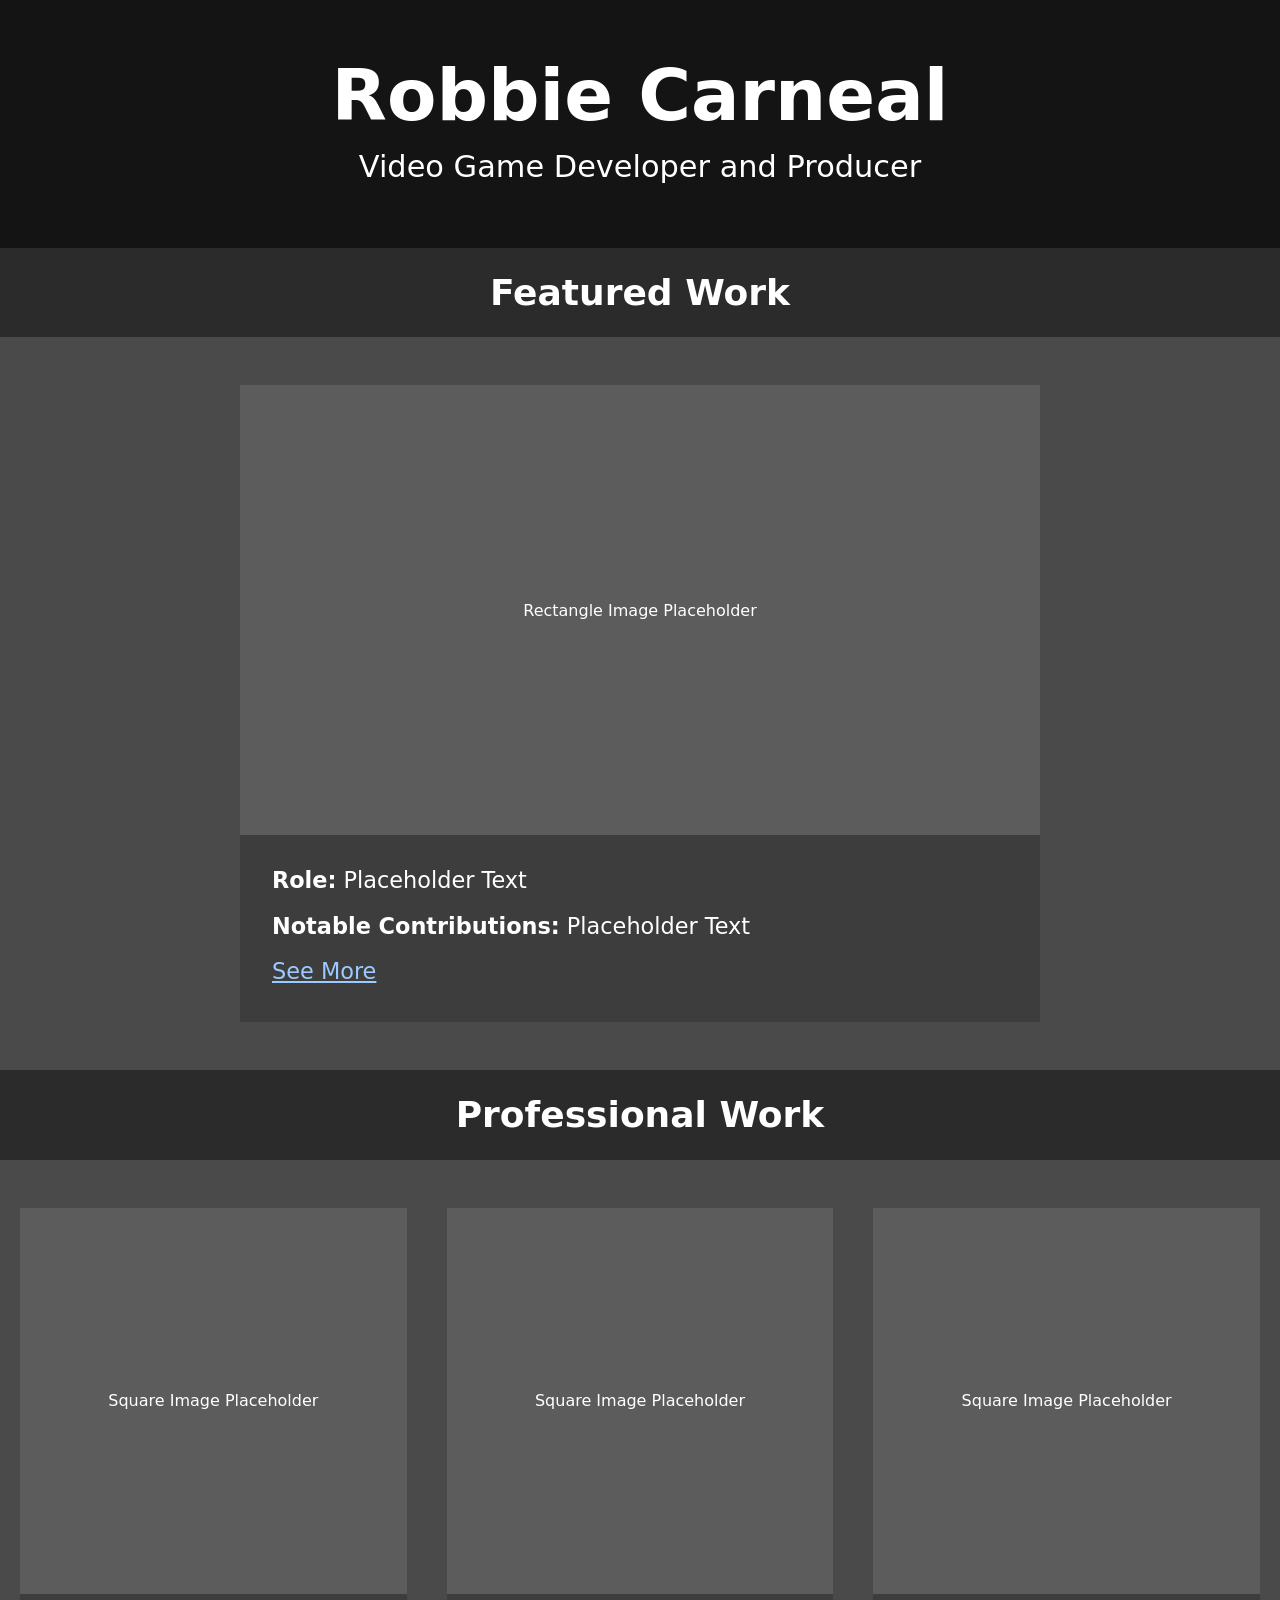
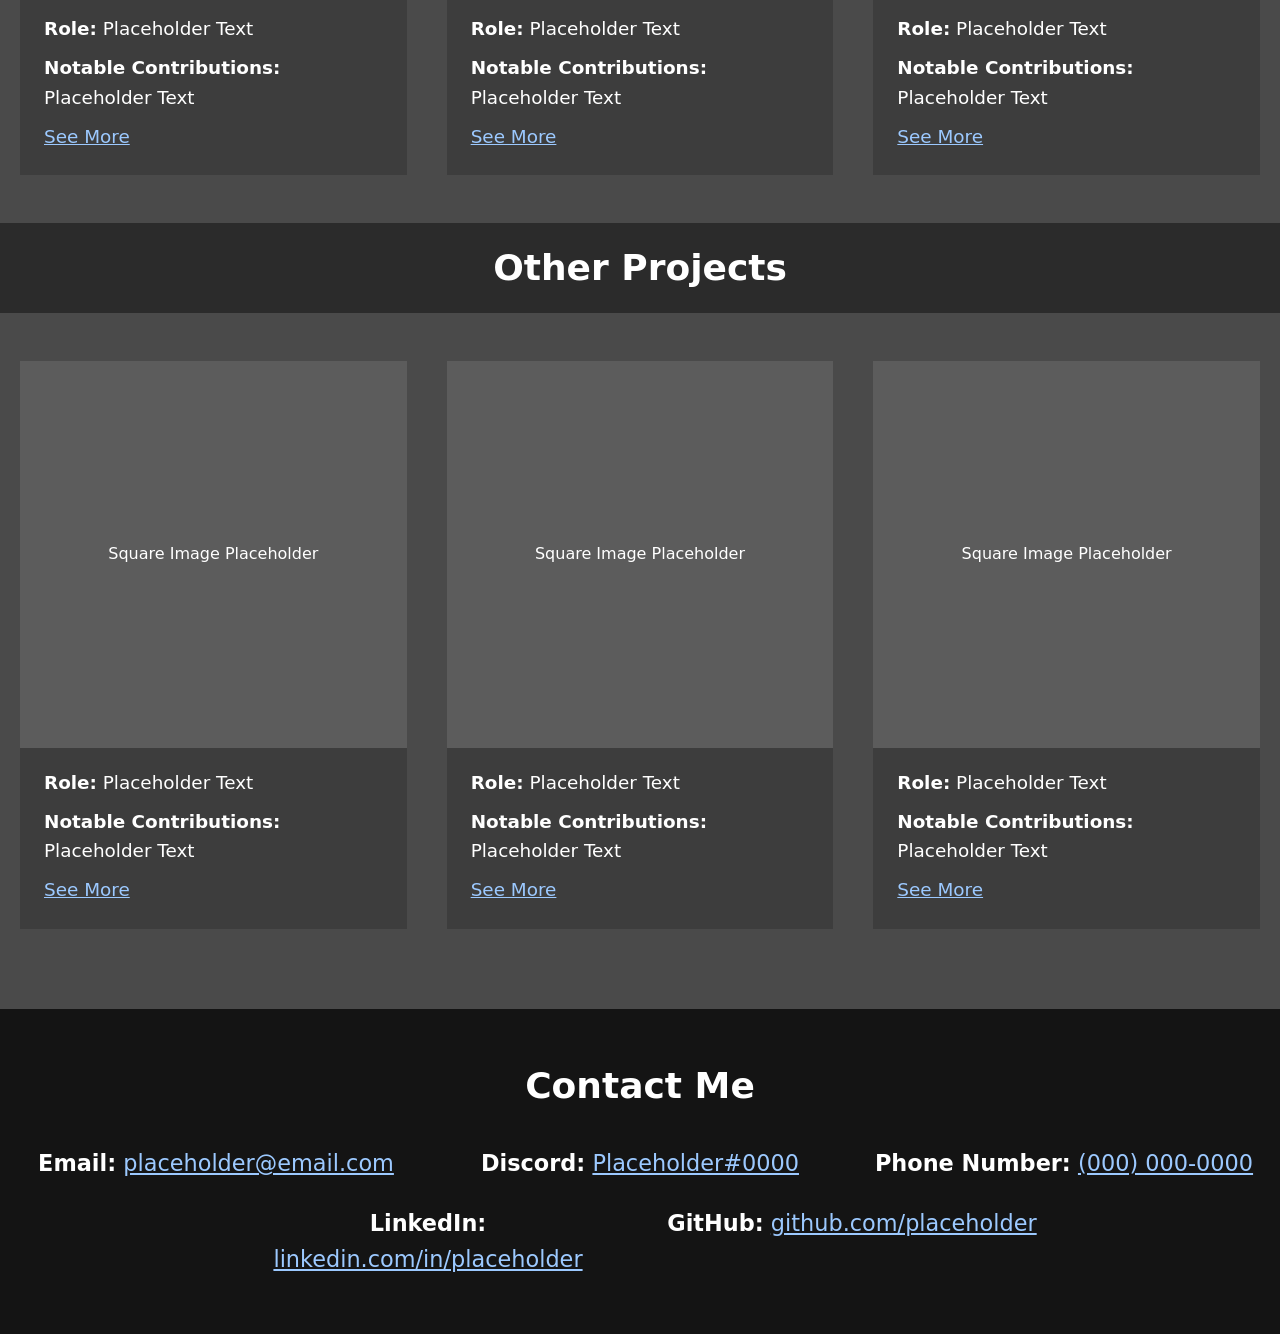
==== index.html @ 93265d2c "Basic Blockout Index page, style css, and project template basic structures with mostly filler conte" ====
<!doctype html>
<html lang="en">
  <!-- Major Page Setu[] -->
  <head>
    <meta charset="UTF-8" />
    <meta name="viewport" content="width=device-width, initial-scale=1" />
    <title>Robbie Carneal Portfolio</title>
    <link rel="stylesheet" href="style.css" />
  </head>

  <!-- Header -->
  <body>
    <header class="site-header">
      <h1>Robbie Carneal</h1>
      <p>Video Game Developer and Producer</p>
    </header>

    <!-- Featured Work Section -->
    <div class="section-header"><h2>Featured Work</h2></div>
    <section class="section-body">
      <!-- Creates Grid -->
      <div class="grid featured">
        <article class="card">
          <!-- Key Art -->
          <!-- Replace placeholder text with: <img src="images/featured.png" alt="Game title"> -->
          <div class="media">Rectangle Image Placeholder</div>
          <!-- Project Details -->
          <div class="text">
            <p><strong>Role:</strong> Placeholder Text</p>
            <p><strong>Notable Contributions:</strong> Placeholder Text</p>
            <!-- See More Hyperlink -->
            <p><a href="project.html">See More</a></p>
          </div>
        </article>
      </div>
    </section>

    <!-- Professional Work Section -->
    <div class="section-header"><h2>Professional Work</h2></div>
    <section class="section-body">
      <!-- Creates Grid -->
      <!-- Copy an <article class="card"> block to add another project. -->
      <div class="grid">
        <article class="card">
          <!-- Key Art -->
          <div class="media">Square Image Placeholder</div>
          <!-- Project Details -->
          <div class="text">
            <p><strong>Role:</strong> Placeholder Text</p>
            <p><strong>Notable Contributions:</strong> Placeholder Text</p>
            <!-- See More Hyperlink -->
            <p><a href="index.html">See More</a></p>
          </div>
        </article>
        <article class="card">
          <!-- Key Art -->
          <div class="media">Square Image Placeholder</div>
          <!-- Project Details -->
          <div class="text">
            <p><strong>Role:</strong> Placeholder Text</p>
            <p><strong>Notable Contributions:</strong> Placeholder Text</p>
            <!-- See More Hyperlink -->
            <p><a href="index.html">See More</a></p>
          </div>
        </article>
        <article class="card">
          <!-- Key Art -->
          <div class="media">Square Image Placeholder</div>
          <!-- Project Details -->
          <div class="text">
            <p><strong>Role:</strong> Placeholder Text</p>
            <p><strong>Notable Contributions:</strong> Placeholder Text</p>
            <!-- See More Hyperlink -->
            <p><a href="index.html">See More</a></p>
          </div>
        </article>
      </div>
    </section>

    <!-- Other Projects Section -->
    <div class="section-header"><h2>Other Projects</h2></div>
    <section class="section-body">
      <div class="grid">
        <article class="card">
          <!-- Key Art -->
          <div class="media">Square Image Placeholder</div>
          <!-- Project Details -->
          <div class="text">
            <p><strong>Role:</strong> Placeholder Text</p>
            <p><strong>Notable Contributions:</strong> Placeholder Text</p>
            <!-- See More Hyperlink -->
            <p><a href="project.html">See More</a></p>
          </div>
        </article>
        <article class="card">
          <!-- Key Art -->
          <div class="media">Square Image Placeholder</div>
          <!-- Project Details -->
          <div class="text">
            <p><strong>Role:</strong> Placeholder Text</p>
            <p><strong>Notable Contributions:</strong> Placeholder Text</p>
            <!-- See More Hyperlink -->
            <p><a href="project.html">See More</a></p>
          </div>
        </article>
        <article class="card">
          <!-- Key Art -->
          <div class="media">Square Image Placeholder</div>
          <!-- Project Details -->
          <div class="text">
            <p><strong>Role:</strong> Placeholder Text</p>
            <p><strong>Notable Contributions:</strong> Placeholder Text</p>
            <!-- See More Hyperlink -->
            <p><a href="project.html">See More</a></p>
          </div>
        </article>
      </div>
    </section>

    <!-- Contact Me Footer -->
    <footer class="site-footer">
      <h2>Contact Me</h2>
      <!-- Contacts List -->
      <ul class="footer-list three-two">
        <li><strong>Email:</strong> <a href="#">placeholder@email.com</a></li>
        <li><strong>Discord:</strong> <a href="#">Placeholder#0000</a></li>
        <li><strong>Phone Number:</strong> <a href="#">(000) 000-0000</a></li>
        <li>
          <strong>LinkedIn:</strong> <a href="#">linkedin.com/in/placeholder</a>
        </li>
        <li><strong>GitHub:</strong> <a href="#">github.com/placeholder</a></li>
      </ul>
    </footer>
  </body>
</html>
---- style.css ----
/* ---------- Colors (edit here) ---------- */
:root {
  --header-dark: #141414; /* main header */
  --header-light: #2b2b2b; /* section headers */
  --body-grey: #4a4a4a; /* page body */
  --card-grey: #5c5c5c; /* image placeholders */
  --panel-grey: #3d3d3d; /* text panel under card images */
  --text: #ffffff;
  --link: #9cc9ff; /* blue links */
  --gap: 2.5rem;
  --max-width: 1280px;
  --side-pad: 1.25rem;
}

* {
  box-sizing: border-box;
  margin: 0;
  padding: 0;
}

body {
  background: var(--body-grey);
  color: var(--text);
  font-family:
    Inter,
    "Segoe UI",
    system-ui,
    -apple-system,
    Helvetica,
    Arial,
    sans-serif;
  line-height: 1.6;
}

strong {
  font-weight: 700;
}
a {
  color: var(--link);
}
a:focus-visible {
  outline: 3px solid var(--text);
  outline-offset: 3px;
}

/* ---------- Main header ---------- */
.site-header {
  background: var(--header-dark);
  text-align: center;
  padding: 3.5rem var(--side-pad);
}
.site-header h1 {
  font-size: clamp(2.5rem, 7vw, 4.5rem);
  line-height: 1.1;
  font-weight: 700;
}
.site-header p {
  font-size: clamp(1.25rem, 3vw, 1.9rem);
  margin-top: 0.5rem;
  font-weight: 400;
}

/* ---------- Section headers ---------- */
.section-header {
  background: var(--header-light);
  padding: 1rem var(--side-pad);
  text-align: center;
}
.section-header h2 {
  font-size: clamp(1.5rem, 4vw, 2.25rem);
  font-weight: 600;
}

.section-body {
  max-width: var(--max-width);
  margin: 0 auto;
  padding: 3rem var(--side-pad);
}

/* ---------- Modular grid ----------
   Add another <article class="card"> inside any .grid;
   it wraps to a new row automatically (3 per row). */
.grid {
  display: grid;
  grid-template-columns: repeat(3, 1fr);
  gap: 3rem 2.5rem;
}

.card {
  background: var(--panel-grey);
  display: flex;
  flex-direction: column;
}
.card .media {
  aspect-ratio: 1 / 1;
  background: var(--card-grey);
  display: flex;
  align-items: center;
  justify-content: center;
  overflow: hidden;
}
.card .media img {
  width: 100%;
  height: 100%;
  object-fit: cover;
  display: block;
}
.card .text {
  padding: 1.25rem 1.5rem 1.5rem;
  font-size: 1.15rem;
}
.card .text p + p {
  margin-top: 0.6rem;
}

/* Featured Work: one large element with a rectangular image */
.grid.featured {
  grid-template-columns: minmax(0, 800px);
  justify-content: center;
} /* change 800px to resize the featured card */
.grid.featured .card .media {
  aspect-ratio: 16 / 9;
}
.grid.featured .card .text {
  font-size: 1.4rem;
  padding: 1.75rem 2rem 2rem;
}

/* ---------- Footer (used on both pages; holds Contact Me / project links) ---------- */
.site-footer {
  background: var(--header-dark);
  padding: 3rem var(--side-pad) 3.5rem;
  text-align: center;
  margin-top: 2rem;
}
.site-footer h2 {
  font-size: clamp(1.5rem, 4vw, 2.25rem);
  font-weight: 600;
  margin-bottom: 2rem;
}
.footer-list {
  list-style: none;
  font-size: 1.4rem;
  display: flex;
  flex-wrap: wrap;
  justify-content: center;
  gap: 1.5rem 4rem;
}

/* Contact footer: 3 items on the first row, 2 centered on the second */
.footer-list.three-two {
  display: grid;
  grid-template-columns: repeat(6, 1fr);
  gap: 1.5rem 2rem;
  max-width: var(--max-width);
  margin: 0 auto;
}
.footer-list.three-two li {
  grid-column: span 2;
}
.footer-list.three-two li:nth-child(4) {
  grid-column: 2 / span 2;
}
.footer-list.three-two li:nth-child(5) {
  grid-column: 4 / span 2;
}

/* ---------- Description page ---------- */
.detail {
  display: flex;
  flex-direction: column;
  gap: 3rem;
}
.detail h2 {
  font-size: 1.9rem;
  margin-bottom: 0.75rem;
}
.detail p {
  font-size: 1.1rem;
  max-width: 65ch;
}
.detail p + p {
  margin-top: 1rem;
}

.media-box {
  background: var(--card-grey);
  display: flex;
  align-items: center;
  justify-content: center;
  text-align: center;
  min-height: 100%;
}
.media-box img,
.media-box video,
.media-box iframe {
  width: 100%;
  height: 100%;
  object-fit: cover;
  border: 0;
  display: block;
}

/* Text + media side by side (add .flip to put media on the left) */
.split {
  display: grid;
  grid-template-columns: 5fr 7fr;
  gap: 2.5rem;
  align-items: center;
}
.split.flip {
  grid-template-columns: 7fr 5fr;
}
.split.flip .media-box {
  order: -1;
}
.split .media-box {
  aspect-ratio: 16 / 10;
}

/* Full-width video */
.wide-video {
  aspect-ratio: 21 / 9;
}

/* Row of small media that sits beside a short text block */
.trio {
  display: grid;
  grid-template-columns: repeat(3, 1fr);
  gap: var(--gap);
}
.trio .media-box {
  aspect-ratio: 4 / 3;
}

/* ---------- Mobile ---------- */
@media (max-width: 800px) {
  .grid {
    grid-template-columns: repeat(2, 1fr);
  }
  .split,
  .split.flip {
    grid-template-columns: 1fr;
  }
  .split.flip .media-box {
    order: 0;
  }
  .trio {
    grid-template-columns: 1fr;
  }
}
@media (max-width: 520px) {
  .grid {
    grid-template-columns: 1fr;
  }
}
@media (max-width: 800px) {
  .footer-list.three-two {
    grid-template-columns: 1fr;
  }
  .footer-list.three-two li,
  .footer-list.three-two li:nth-child(4),
  .footer-list.three-two li:nth-child(5) {
    grid-column: auto;
  }
}
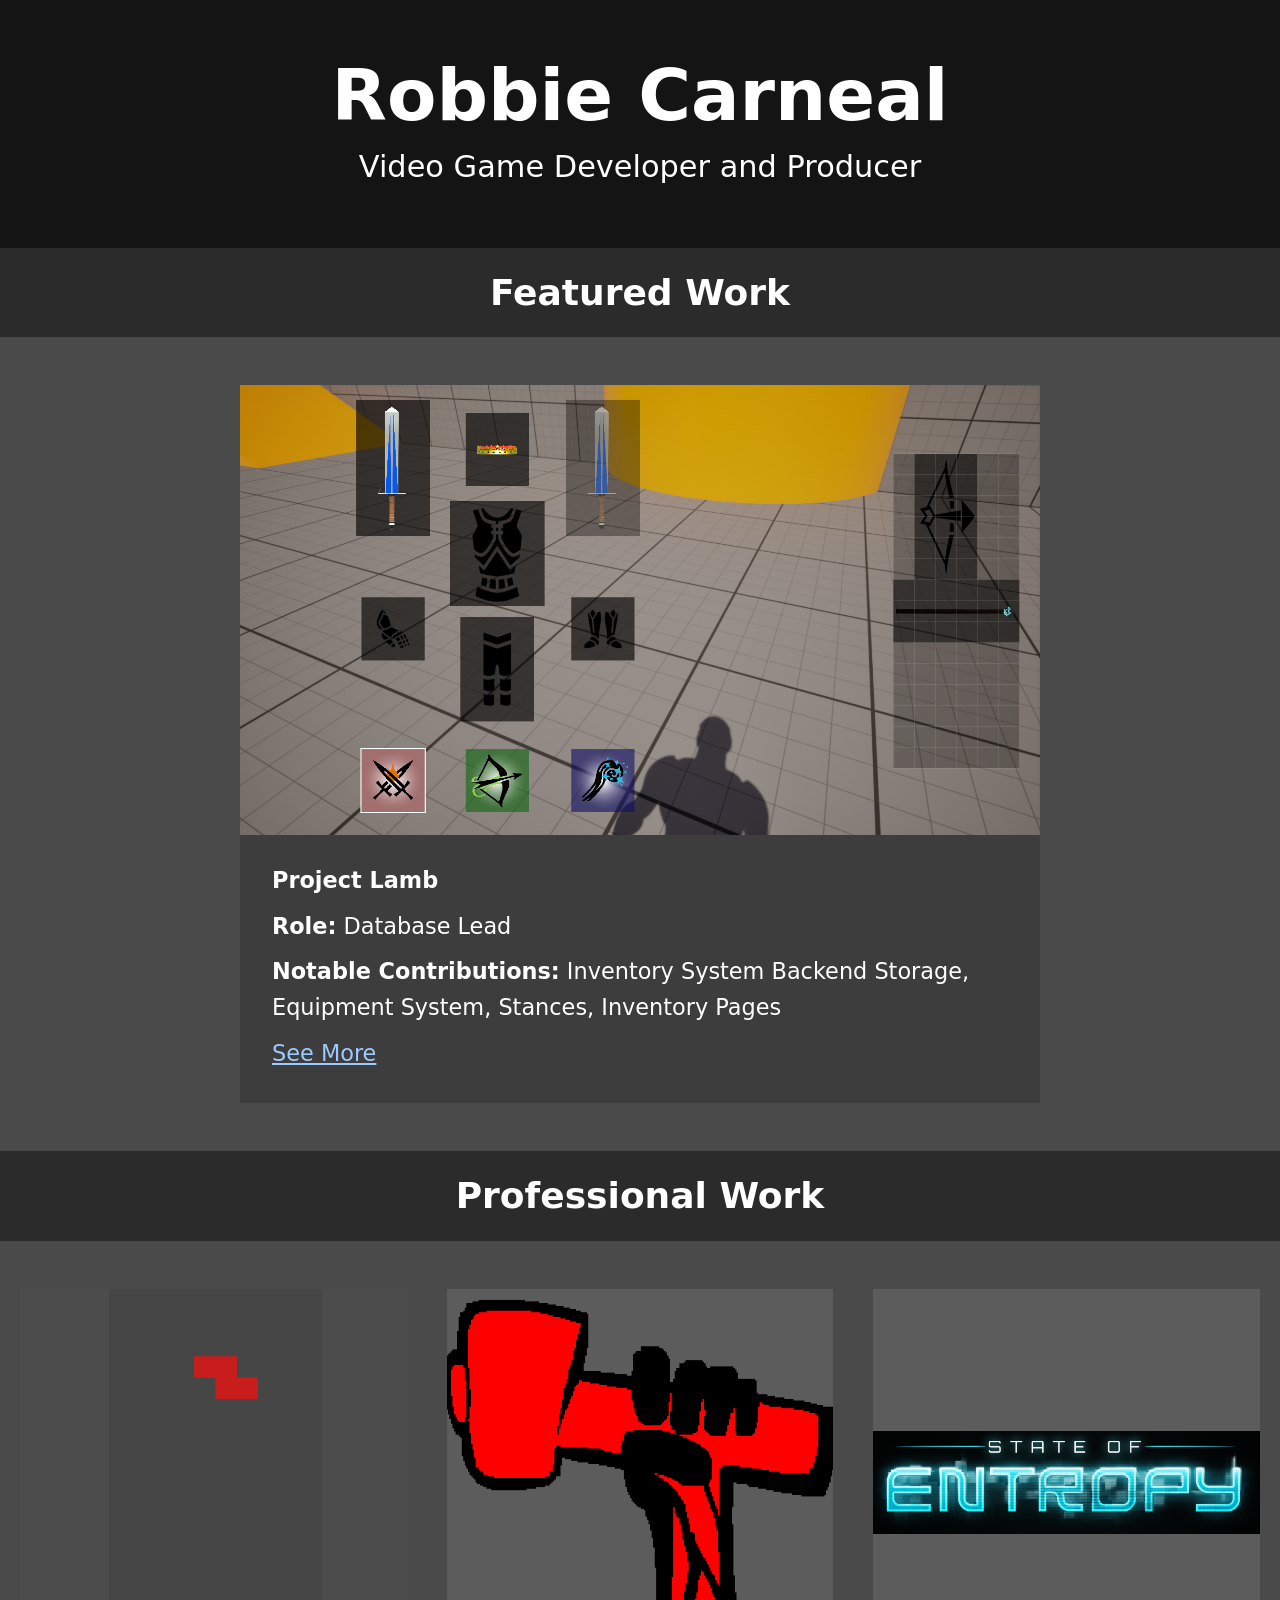
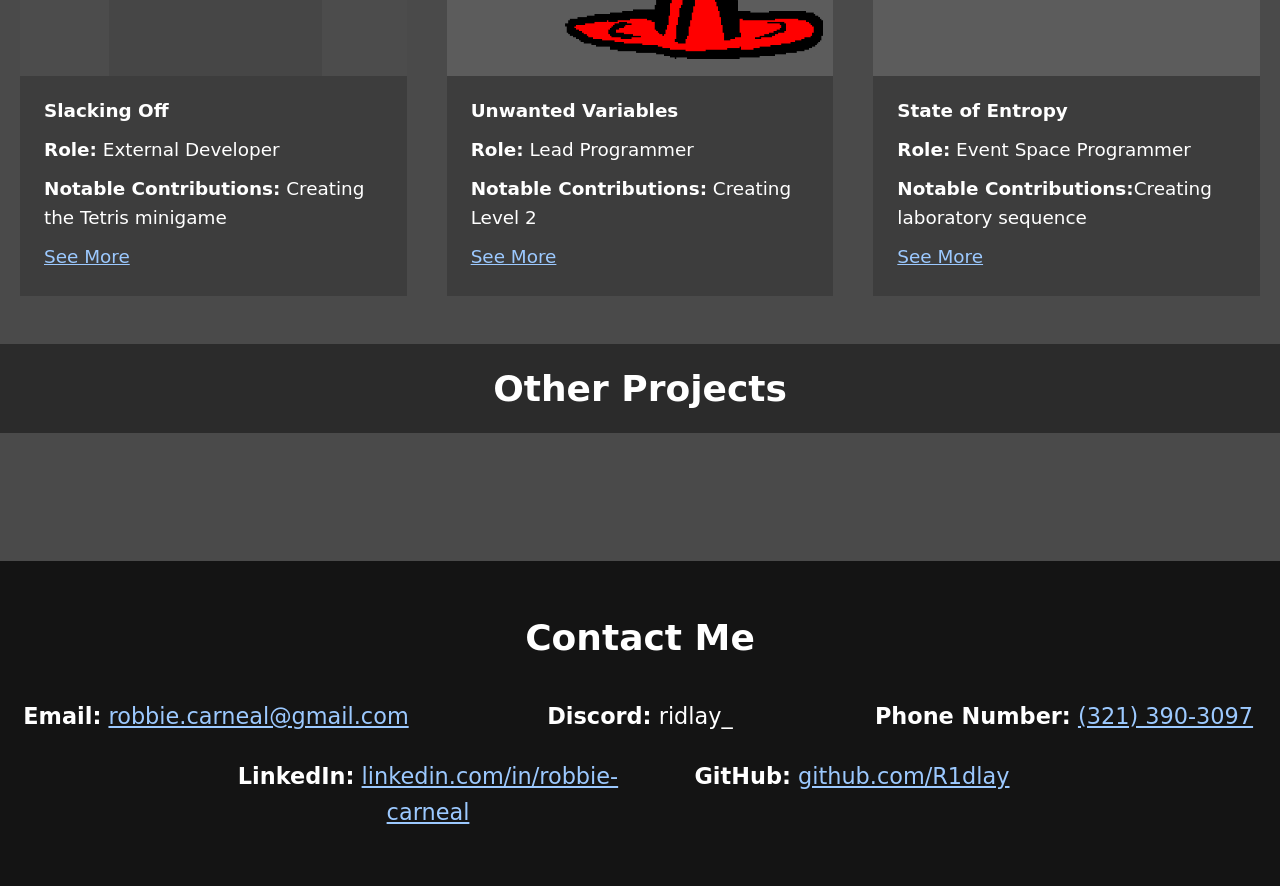
==== commit aee2f098: "Started to Fill Out Content - Index page is more polished now - Project Lamb project page is filled " ====
--- a/index.html
+++ b/index.html
@@ -1,6 +1,6 @@
 <!doctype html>
 <html lang="en">
-  <!-- Major Page Setu[] -->
+  <!-- Major Page Setup -->
   <head>
     <meta charset="UTF-8" />
     <meta name="viewport" content="width=device-width, initial-scale=1" />
@@ -22,14 +22,22 @@
       <div class="grid featured">
         <article class="card">
           <!-- Key Art -->
-          <!-- Replace placeholder text with: <img src="images/featured.png" alt="Game title"> -->
-          <div class="media">Rectangle Image Placeholder</div>
+          <div class="media">
+            <img
+              src="media/project_lamb/project_lamb_logo.png"
+              alt="Game title"
+            />
+          </div>
           <!-- Project Details -->
           <div class="text">
-            <p><strong>Role:</strong> Placeholder Text</p>
-            <p><strong>Notable Contributions:</strong> Placeholder Text</p>
+            <p><strong>Project Lamb</strong></p>
+            <p><strong>Role:</strong> Database Lead</p>
+            <p>
+              <strong>Notable Contributions:</strong> Inventory System Backend
+              Storage, Equipment System, Stances, Inventory Pages
+            </p>
             <!-- See More Hyperlink -->
-            <p><a href="project.html">See More</a></p>
+            <p><a href="project-lamb.html">See More</a></p>
           </div>
         </article>
       </div>
@@ -43,35 +51,60 @@
       <div class="grid">
         <article class="card">
           <!-- Key Art -->
-          <div class="media">Square Image Placeholder</div>
+          <div class="media">
+            <img
+              src="media/slacking_off/slacking_off_logo.png"
+              alt="Game title"
+            />
+          </div>
           <!-- Project Details -->
           <div class="text">
-            <p><strong>Role:</strong> Placeholder Text</p>
-            <p><strong>Notable Contributions:</strong> Placeholder Text</p>
+            <p><strong>Slacking Off</strong></p>
+            <p><strong>Role:</strong> External Developer</p>
+            <p>
+              <strong>Notable Contributions:</strong> Creating the Tetris
+              minigame
+            </p>
             <!-- See More Hyperlink -->
-            <p><a href="index.html">See More</a></p>
+            <p><a href="construction.html">See More</a></p>
           </div>
         </article>
         <article class="card">
           <!-- Key Art -->
-          <div class="media">Square Image Placeholder</div>
+          <div class="media">
+            <img
+              src="media/unwanted_variables/unwanted_variables_logo.png"
+              alt="Game title"
+            />
+          </div>
           <!-- Project Details -->
           <div class="text">
-            <p><strong>Role:</strong> Placeholder Text</p>
-            <p><strong>Notable Contributions:</strong> Placeholder Text</p>
+            <p><strong>Unwanted Variables</strong></p>
+            <p><strong>Role:</strong> Lead Programmer</p>
+            <p><strong>Notable Contributions:</strong> Creating Level 2</p>
             <!-- See More Hyperlink -->
-            <p><a href="index.html">See More</a></p>
+            <p><a href="construction.html">See More</a></p>
           </div>
         </article>
         <article class="card">
           <!-- Key Art -->
-          <div class="media">Square Image Placeholder</div>
+          <div class="media">
+            <img
+              src="media/entropy/entropy_logo.png"
+              alt="Game title"
+              class="fit-contain"
+            />
+          </div>
           <!-- Project Details -->
           <div class="text">
-            <p><strong>Role:</strong> Placeholder Text</p>
-            <p><strong>Notable Contributions:</strong> Placeholder Text</p>
+            <p><strong>State of Entropy</strong></p>
+            <p><strong>Role:</strong> Event Space Programmer</p>
+            <p>
+              <strong>Notable Contributions:</strong>Creating laboratory
+              sequence
+            </p>
             <!-- See More Hyperlink -->
-            <p><a href="index.html">See More</a></p>
+            <p><a href="construction.html">See More</a></p>
           </div>
         </article>
       </div>
@@ -80,41 +113,7 @@
     <!-- Other Projects Section -->
     <div class="section-header"><h2>Other Projects</h2></div>
     <section class="section-body">
-      <div class="grid">
-        <article class="card">
-          <!-- Key Art -->
-          <div class="media">Square Image Placeholder</div>
-          <!-- Project Details -->
-          <div class="text">
-            <p><strong>Role:</strong> Placeholder Text</p>
-            <p><strong>Notable Contributions:</strong> Placeholder Text</p>
-            <!-- See More Hyperlink -->
-            <p><a href="project.html">See More</a></p>
-          </div>
-        </article>
-        <article class="card">
-          <!-- Key Art -->
-          <div class="media">Square Image Placeholder</div>
-          <!-- Project Details -->
-          <div class="text">
-            <p><strong>Role:</strong> Placeholder Text</p>
-            <p><strong>Notable Contributions:</strong> Placeholder Text</p>
-            <!-- See More Hyperlink -->
-            <p><a href="project.html">See More</a></p>
-          </div>
-        </article>
-        <article class="card">
-          <!-- Key Art -->
-          <div class="media">Square Image Placeholder</div>
-          <!-- Project Details -->
-          <div class="text">
-            <p><strong>Role:</strong> Placeholder Text</p>
-            <p><strong>Notable Contributions:</strong> Placeholder Text</p>
-            <!-- See More Hyperlink -->
-            <p><a href="project.html">See More</a></p>
-          </div>
-        </article>
-      </div>
+      <div class="grid"></div>
     </section>
 
     <!-- Contact Me Footer -->
@@ -122,13 +121,33 @@
       <h2>Contact Me</h2>
       <!-- Contacts List -->
       <ul class="footer-list three-two">
-        <li><strong>Email:</strong> <a href="#">placeholder@email.com</a></li>
-        <li><strong>Discord:</strong> <a href="#">Placeholder#0000</a></li>
-        <li><strong>Phone Number:</strong> <a href="#">(000) 000-0000</a></li>
         <li>
-          <strong>LinkedIn:</strong> <a href="#">linkedin.com/in/placeholder</a>
+          <strong>Email:</strong>
+          <a href="mailto:robbie.carneal@gmail.com">robbie.carneal@gmail.com</a>
         </li>
-        <li><strong>GitHub:</strong> <a href="#">github.com/placeholder</a></li>
+        <li><strong>Discord:</strong> ridlay_</li>
+        <li>
+          <strong>Phone Number:</strong>
+          <a href="tel:+13213903097">(321) 390-3097</a>
+        </li>
+        <li>
+          <strong>LinkedIn:</strong>
+          <a
+            href="https://www.linkedin.com/in/robbie-carneal/"
+            target="_blank"
+            rel="noopener noreferrer"
+            >linkedin.com/in/robbie-carneal</a
+          >
+        </li>
+        <li>
+          <strong>GitHub:</strong>
+          <a
+            href="https://github.com/R1dlay"
+            target="_blank"
+            rel="noopener noreferrer"
+            >github.com/R1dlay</a
+          >
+        </li>
       </ul>
     </footer>
   </body>
--- a/style.css
+++ b/style.css
@@ -1,4 +1,4 @@
-/* ---------- Colors (edit here) ---------- */
+/* Overall Fomatting */
 :root {
   --header-dark: #141414; /* main header */
   --header-light: #2b2b2b; /* section headers */
@@ -43,7 +43,7 @@
   outline-offset: 3px;
 }
 
-/* ---------- Main header ---------- */
+/* Header Fomatting */
 .site-header {
   background: var(--header-dark);
   text-align: center;
@@ -60,7 +60,7 @@
   font-weight: 400;
 }
 
-/* ---------- Section headers ---------- */
+/* Section Header Formatting */
 .section-header {
   background: var(--header-light);
   padding: 1rem var(--side-pad);
@@ -77,9 +77,7 @@
   padding: 3rem var(--side-pad);
 }
 
-/* ---------- Modular grid ----------
-   Add another <article class="card"> inside any .grid;
-   it wraps to a new row automatically (3 per row). */
+/* Grid Formatting */
 .grid {
   display: grid;
   grid-template-columns: repeat(3, 1fr);
@@ -105,6 +103,10 @@
   object-fit: cover;
   display: block;
 }
+
+.card .media img.fit-contain {
+  object-fit: contain;
+}
 .card .text {
   padding: 1.25rem 1.5rem 1.5rem;
   font-size: 1.15rem;
@@ -113,11 +115,11 @@
   margin-top: 0.6rem;
 }
 
-/* Featured Work: one large element with a rectangular image */
+/* Featured Work Formatting */
 .grid.featured {
   grid-template-columns: minmax(0, 800px);
   justify-content: center;
-} /* change 800px to resize the featured card */
+}
 .grid.featured .card .media {
   aspect-ratio: 16 / 9;
 }
@@ -126,7 +128,7 @@
   padding: 1.75rem 2rem 2rem;
 }
 
-/* ---------- Footer (used on both pages; holds Contact Me / project links) ---------- */
+/* Footer Formatting*/
 .site-footer {
   background: var(--header-dark);
   padding: 3rem var(--side-pad) 3.5rem;
@@ -147,7 +149,7 @@
   gap: 1.5rem 4rem;
 }
 
-/* Contact footer: 3 items on the first row, 2 centered on the second */
+/* Contact Me Section Formatting */
 .footer-list.three-two {
   display: grid;
   grid-template-columns: repeat(6, 1fr);
@@ -157,6 +159,8 @@
 }
 .footer-list.three-two li {
   grid-column: span 2;
+  min-width: 0;
+  overflow-wrap: anywhere;
 }
 .footer-list.three-two li:nth-child(4) {
   grid-column: 2 / span 2;
@@ -165,7 +169,7 @@
   grid-column: 4 / span 2;
 }
 
-/* ---------- Description page ---------- */
+/* Description Formatting */
 .detail {
   display: flex;
   flex-direction: column;
@@ -176,14 +180,17 @@
   margin-bottom: 0.75rem;
 }
 .detail p {
-  font-size: 1.1rem;
-  max-width: 65ch;
+  font-size: 1.3rem;
+  max-width: 100ch;
+  text-wrap: pretty;
 }
 .detail p + p {
   margin-top: 1rem;
 }
 
-.media-box {
+.media-box,
+.media-box-2,
+.media-box-3 {
   background: var(--card-grey);
   display: flex;
   align-items: center;
@@ -191,9 +198,16 @@
   text-align: center;
   min-height: 100%;
 }
+
 .media-box img,
 .media-box video,
-.media-box iframe {
+.media-box iframe,
+.media-box-2 img,
+.media-box-2 video,
+.media-box-2 iframe,
+.media-box-3 img,
+.media-box-3 video,
+.media-box-3 iframe {
   width: 100%;
   height: 100%;
   object-fit: cover;
@@ -201,12 +215,30 @@
   display: block;
 }
 
-/* Text + media side by side (add .flip to put media on the left) */
+.media-box-2 {
+  aspect-ratio: 1299 / 938;
+}
+
+.media-box-3 {
+  aspect-ratio: 1285 / 289;
+}
+
+/* Media Formatting for aligning to different sides on project description pages */
 .split {
   display: grid;
   grid-template-columns: 5fr 7fr;
   gap: 2.5rem;
-  align-items: center;
+  align-items: start;
+}
+.split h2 {
+  line-height: 1.1;
+}
+
+/* Text formatting for aligning to different sides on project description pages */
+.about-group {
+  display: flex;
+  flex-direction: column;
+  gap: 2rem;
 }
 .split.flip {
   grid-template-columns: 7fr 5fr;
@@ -215,25 +247,24 @@
   order: -1;
 }
 .split .media-box {
-  aspect-ratio: 16 / 10;
-}
-
-/* Full-width video */
+  aspect-ratio: 16 / 9;
+}
+
+/* Media Formatting */
 .wide-video {
   aspect-ratio: 21 / 9;
 }
 
-/* Row of small media that sits beside a short text block */
-.trio {
-  display: grid;
-  grid-template-columns: repeat(3, 1fr);
+.stack {
+  display: flex;
+  flex-direction: column;
   gap: var(--gap);
 }
-.trio .media-box {
-  aspect-ratio: 4 / 3;
-}
-
-/* ---------- Mobile ---------- */
+.stack .media-box {
+  aspect-ratio: 16 / 9;
+}
+
+/* Mobile Formatting */
 @media (max-width: 800px) {
   .grid {
     grid-template-columns: repeat(2, 1fr);
@@ -244,9 +275,6 @@
   }
   .split.flip .media-box {
     order: 0;
-  }
-  .trio {
-    grid-template-columns: 1fr;
   }
 }
 @media (max-width: 520px) {
